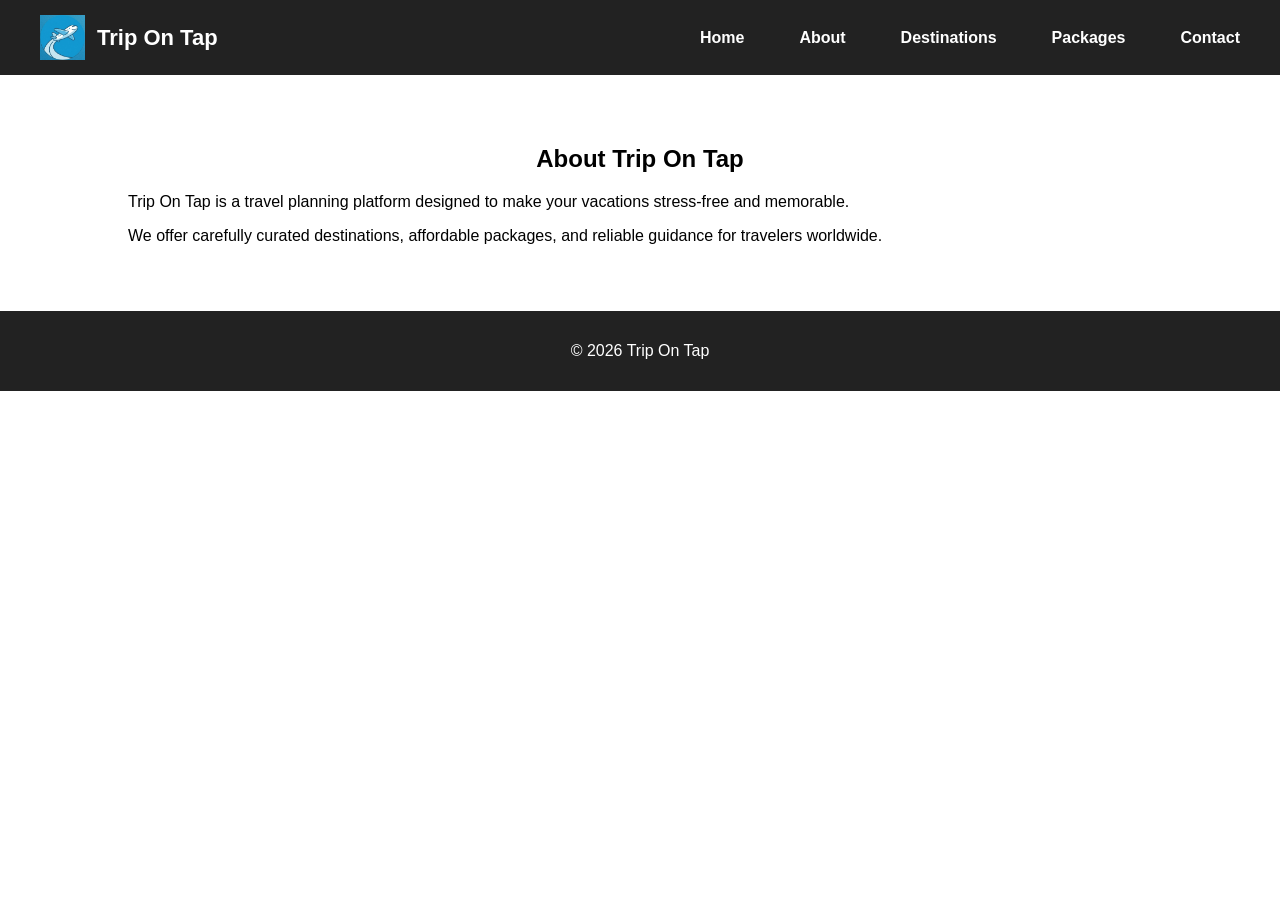
==== about.html @ c530266b "Changes #5" ====
<!DOCTYPE html>
<html lang="en">
<head>
    <meta charset="UTF-8">
    <meta name="viewport" content="width=device-width, initial-scale=1.0">
    <title>Trip On Tap | About Us</title>
    <link rel="icon" href="images/logo.png" type="image/png">    
    <link rel="stylesheet" href="css/style.css">
</head>
<body>

<header>
    <div class="nav-logo">
        <img src="images/logo.png" alt="Trip On Tap Logo">
        <span class="site-title">Trip On Tap</span>
    </div>

    <nav class="nav-links">
        <a href="index.html">Home</a>
        <a href="about.html">About</a>
        <a href="destinations.html">Destinations</a>
        <a href="packages.html">Packages</a>
        <a href="contact.html">Contact</a>
    </nav>
</header>


<section class="content">
    <h2>About Trip On Tap</h2>
    <p>
        Trip On Tap is a travel planning platform designed to make
        your vacations stress-free and memorable.
    </p>
    <p>
        We offer carefully curated destinations, affordable packages,
        and reliable guidance for travelers worldwide.
    </p>
</section>

<footer>
    <p>© 2026 Trip On Tap</p>
</footer>

</body>
</html>
---- css/style.css ----
body
{
    margin: 0;
    font-family: Arial, sans-serif;
}

header
{
    display: flex;
    padding: 15px 40px;
    justify-content: space-between;
    align-items: center;
    background: #222;
}

.nav-logo
{
    display: flex;
    align-items: center;
    gap: 12px;
}

.nav-logo img
{
    height: 45px;
}

.site-title
{
    color: white;
    font-size: 22px;
    font-weight: bold;
}

.nav-links
{
    display: flex;
    gap: 35px;
}

.nav-links a
{
    color: white;
    text-decoration: none;
    font-weight: bold;
}

.nav-links a:hover
{
    color: #ff7b00;
}

nav a
{
    color: #fff;
    margin-left: 20px;
    text-decoration: none;
}

nav a:hover
{
    color: #ff7b00;
}

footer 
{
    background: #222;
    color: white;
    text-align: center;
    padding: 15px;
}

.index_section
{
    background: url("../images/planyourvacation.png") center/cover no-repeat;
    height: 80vh;
    display: flex;
    justify-content: center;
    align-items: center;
    text-align: center;
    color: white;
}

.btn
{
    background: #ff7b00;
    color: white;
    padding: 12px 25px;
    text-decoration: none;
    border-radius: 20px;
}

.content
{
    padding: 50px 10%;
}

.content h2
{
    text-align: center;
}

.card-grid
{
    display: flex;
    justify-content: center;
    gap: 35px;
    flex-wrap: wrap;
    text-align: center;
}

.card
{
    width: 300px;
    box-shadow: 0 0 10px rgba(0,0,0,0.2);
    border-radius: 10px;
    overflow: hidden;
}

.card img
{
    height: 150px;
    width: 300px;
}

.card-grid .card:hover
{
    background-color: #e5e5e5;
    cursor: pointer;
}

.package
{
    border: 1px solid #ddd;
    padding: 20px;
    margin-bottom: 20px;
}

.price
{
    font-weight: bold;
}

.form-container
{
    max-width: 400px;
    margin: auto;
}

.form-group
{
    margin-bottom: 15px;
}

.form-group input, .form-group textarea
{
    width: 100%;
    padding: 10px;
}

select
{
    width: 100%;
    padding: 10px;
}
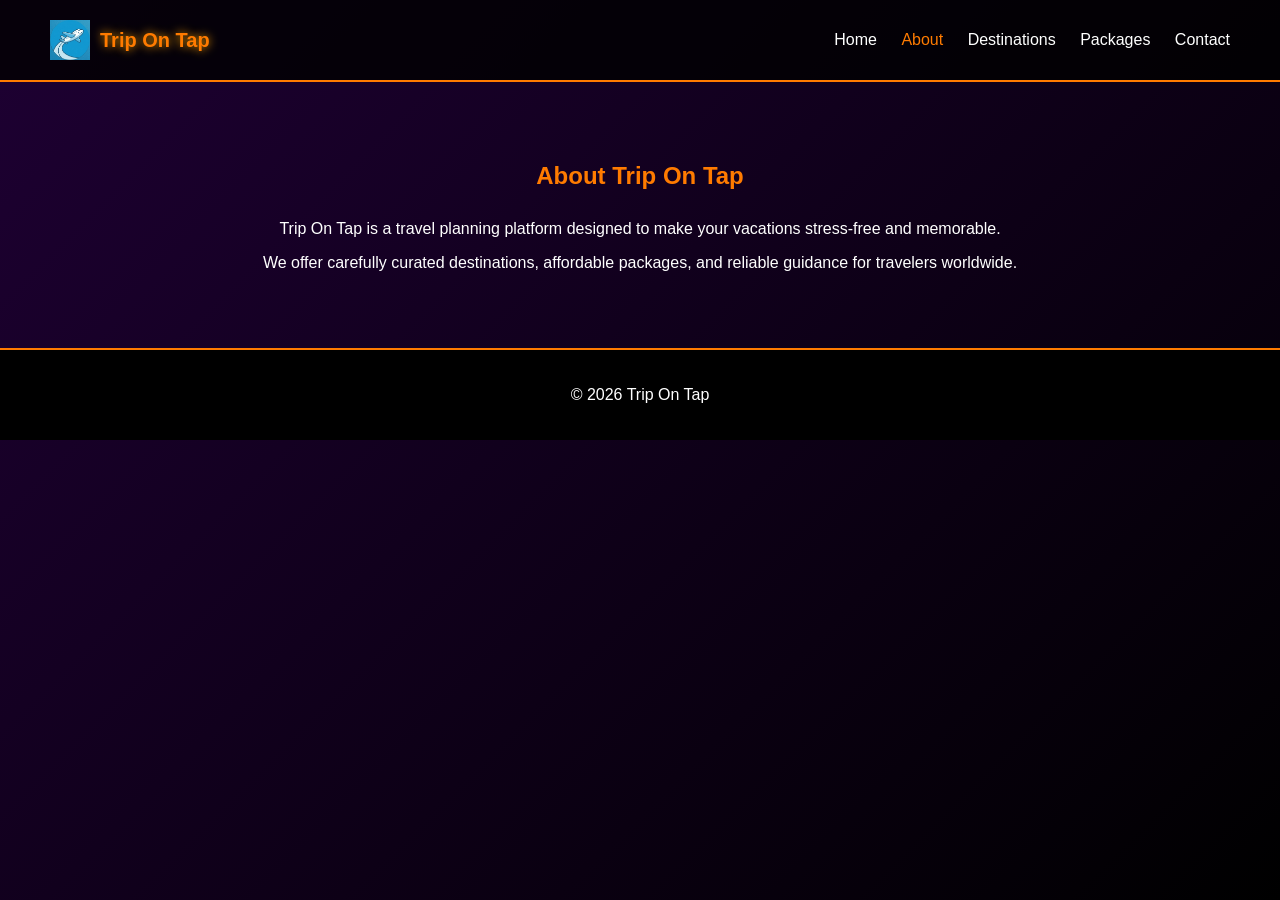
==== commit 6764309d: "Today's Changes" ====
--- a/about.html
+++ b/about.html
@@ -17,13 +17,12 @@
 
     <nav class="nav-links">
         <a href="index.html">Home</a>
-        <a href="about.html">About</a>
+        <a href="about.html" class="active">About</a>
         <a href="destinations.html">Destinations</a>
         <a href="packages.html">Packages</a>
         <a href="contact.html">Contact</a>
     </nav>
 </header>
-
 
 <section class="content">
     <h2>About Trip On Tap</h2>
@@ -41,5 +40,16 @@
     <p>© 2026 Trip On Tap</p>
 </footer>
 
+<!-- Creepy Click Overlay -->
+<div id="creepy-overlay"></div>
+
+<!-- Creepy Sound -->
+<audio id="creepy-sound">
+    <source src="https://www.soundjay.com/horror/sounds/horror-ambience-01.mp3" type="audio/mpeg">
+</audio>
+
+<!-- Modular JS -->
+<script type="module" src="js/main.js"></script>
+
 </body>
-</html>
+</html>
--- a/css/style.css
+++ b/css/style.css
@@ -1,165 +1,196 @@
+html, body
+{
+    height: 100%;
+}
+
 body
 {
     margin: 0;
-    font-family: Arial, sans-serif;
+    font-family: 'Poppins', sans-serif;
+    background: linear-gradient(135deg, #1e0033, #000000);
+    color: white;
+
+    display: flex;
+    flex-direction: column;
+}
+/* ================= HEADER ================= */
+
+header {
+    display: flex;
+    justify-content: space-between;
+    align-items: center;
+    padding: 20px 50px;
+    background: rgba(0,0,0,0.8);
+    border-bottom: 2px solid #ff7b00;
 }
 
-header
-{
+.nav-logo {
     display: flex;
-    padding: 15px 40px;
-    justify-content: space-between;
     align-items: center;
-    background: #222;
+    gap: 10px;
 }
 
-.nav-logo
-{
-    display: flex;
-    align-items: center;
-    gap: 12px;
+.nav-logo img {
+    height: 40px;
 }
 
-.nav-logo img
-{
-    height: 45px;
+.site-title {
+    font-size: 20px;
+    font-weight: bold;
+    color: #ff7b00;
+    text-shadow: 0 0 10px orange;
 }
 
-.site-title
-{
+.nav-links a {
     color: white;
-    font-size: 22px;
-    font-weight: bold;
+    margin-left: 20px;
+    text-decoration: none;
+    transition: 0.3s;
 }
 
-.nav-links
-{
-    display: flex;
-    gap: 35px;
-}
-
-.nav-links a
-{
-    color: white;
-    text-decoration: none;
-    font-weight: bold;
-}
-
-.nav-links a:hover
-{
+.nav-links a:hover,
+.nav-links a.active {
     color: #ff7b00;
 }
 
-nav a
-{
-    color: #fff;
-    margin-left: 20px;
-    text-decoration: none;
+/* ================= CONTENT ================= */
+
+.content {
+    padding: 60px 40px;
+    text-align: center;
 }
 
-nav a:hover
-{
+.content h2 {
     color: #ff7b00;
+    margin-bottom: 30px;
 }
 
-footer 
-{
-    background: #222;
-    color: white;
-    text-align: center;
-    padding: 15px;
+/* ================= CONTROLS ================= */
+
+.controls {
+    margin-bottom: 30px;
 }
 
-.index_section
-{
-    background: url("../images/planyourvacation.png") center/cover no-repeat;
-    height: 80vh;
-    display: flex;
-    justify-content: center;
-    align-items: center;
-    text-align: center;
+.controls input,
+.controls select {
+    padding: 8px 12px;
+    margin: 5px;
+    border-radius: 5px;
+    border: 1px solid #ff7b00;
+    background: #1a001f;
     color: white;
 }
 
-.btn
-{
-    background: #ff7b00;
-    color: white;
-    padding: 12px 25px;
-    text-decoration: none;
-    border-radius: 20px;
+/* ================= CARDS ================= */
+
+.card-grid {
+    display: flex;
+    flex-wrap: wrap;
+    gap: 25px;
+    justify-content: center;
 }
 
-.content
-{
-    padding: 50px 10%;
+.card {
+    background: #1a001f;
+    width: 280px;
+    padding: 20px;
+    border-radius: 10px;
+    transition: 0.4s;
+    border: 1px solid #ff7b00;
 }
 
-.content h2
-{
-    text-align: center;
+.card:hover {
+    transform: translateY(-10px);
+    box-shadow: 0 0 25px #ff7b00;
 }
 
-.card-grid
-{
-    display: flex;
-    justify-content: center;
-    gap: 35px;
-    flex-wrap: wrap;
-    text-align: center;
+.card img {
+    width: 100%;
+    border-radius: 8px;
 }
 
-.card
-{
-    width: 300px;
-    box-shadow: 0 0 10px rgba(0,0,0,0.2);
-    border-radius: 10px;
-    overflow: hidden;
+.price {
+    color: #ffa500;
+    margin: 5px 0;
 }
 
-.card img
-{
-    height: 150px;
-    width: 300px;
+/* ================= BUTTONS ================= */
+
+.btn {
+    margin-top: 10px;
+    padding: 8px 15px;
+    background: transparent;
+    border: 1px solid #ff7b00;
+    color: #ff7b00;
+    cursor: pointer;
+    transition: 0.3s;
+    border-radius: 5px;
 }
 
-.card-grid .card:hover
-{
-    background-color: #e5e5e5;
-    cursor: pointer;
+.btn:hover {
+    background: #ff7b00;
+    color: black;
+    box-shadow: 0 0 15px #ff7b00;
 }
 
-.package
-{
-    border: 1px solid #ddd;
-    padding: 20px;
-    margin-bottom: 20px;
+button:active,
+.btn:active {
+    transform: scale(0.95);
 }
 
-.price
-{
-    font-weight: bold;
+/* ================= FORMS ================= */
+
+.form-container {
+    max-width: 400px;
+    margin: auto;
+    background: #1a001f;
+    padding: 30px;
+    border-radius: 10px;
+    border: 1px solid #ff7b00;
 }
 
-.form-container
-{
-    max-width: 400px;
-    margin: auto;
+.form-group {
+    margin-bottom: 15px;
+    text-align: left;
 }
 
-.form-group
-{
-    margin-bottom: 15px;
+.form-group label {
+    display: block;
+    margin-bottom: 5px;
+    color: #ffa500;
 }
 
-.form-group input, .form-group textarea
-{
+.form-group input,
+.form-group select,
+.form-group textarea {
     width: 100%;
-    padding: 10px;
+    padding: 8px;
+    border-radius: 5px;
+    border: 1px solid #ff7b00;
+    background: #000;
+    color: white;
 }
 
-select
-{
+/* ================= FOOTER ================= */
+
+footer {
+    text-align: center;
+    padding: 20px;
+    background: #000;
+    border-top: 2px solid #ff7b00;
+}
+
+/* ================= CREEPY CLICK OVERLAY ================= */
+
+#creepy-overlay {
+    position: fixed;
+    top: 0;
+    left: 0;
     width: 100%;
-    padding: 10px;
+    height: 100%;
+    background: radial-gradient(circle, rgba(255,0,0,0.15), rgba(0,0,0,0.9));
+    opacity: 0;
+    pointer-events: none;
+    transition: opacity 0.4s ease;
+    z-index: 999;
 }
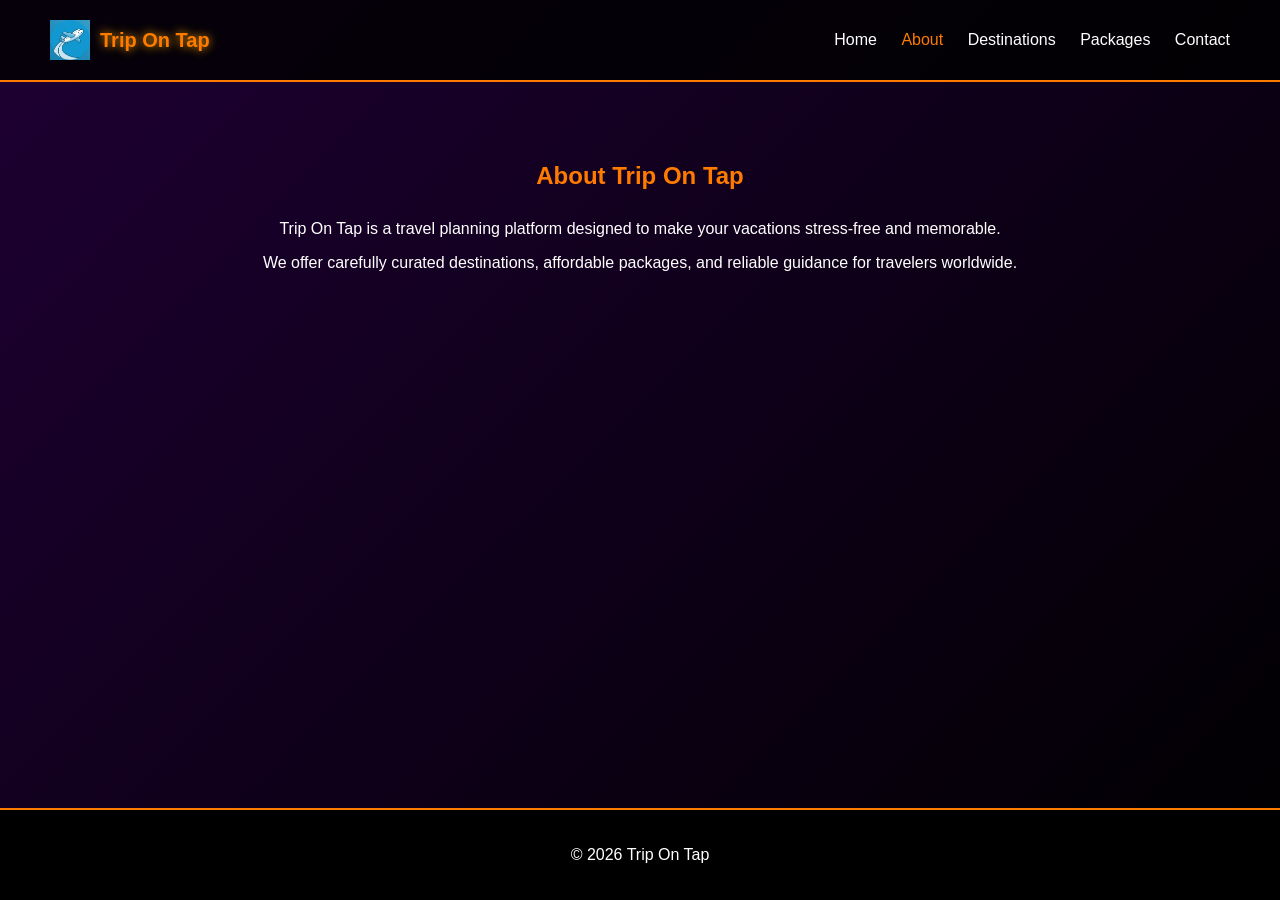
==== commit a54f6566: "Today's Changes #2" ====
--- a/about.html
+++ b/about.html
@@ -2,9 +2,9 @@
 <html lang="en">
 <head>
     <meta charset="UTF-8">
+    <title>Trip On Tap | About Us</title>
     <meta name="viewport" content="width=device-width, initial-scale=1.0">
-    <title>Trip On Tap | About Us</title>
-    <link rel="icon" href="images/logo.png" type="image/png">    
+    <link rel="icon" href="images/logo.png" type="image/png">
     <link rel="stylesheet" href="css/style.css">
 </head>
 <body>
@@ -24,31 +24,30 @@
     </nav>
 </header>
 
-<section class="content">
-    <h2>About Trip On Tap</h2>
-    <p>
-        Trip On Tap is a travel planning platform designed to make
-        your vacations stress-free and memorable.
-    </p>
-    <p>
-        We offer carefully curated destinations, affordable packages,
-        and reliable guidance for travelers worldwide.
-    </p>
-</section>
+<main>
+    <section class="content">
+        <h2>About Trip On Tap</h2>
+        <p>
+            Trip On Tap is a travel planning platform designed to make
+            your vacations stress-free and memorable.
+        </p>
+        <p>
+            We offer carefully curated destinations, affordable packages,
+            and reliable guidance for travelers worldwide.
+        </p>
+    </section>
+</main>
 
 <footer>
     <p>© 2026 Trip On Tap</p>
 </footer>
 
-<!-- Creepy Click Overlay -->
 <div id="creepy-overlay"></div>
 
-<!-- Creepy Sound -->
 <audio id="creepy-sound">
-    <source src="https://www.soundjay.com/horror/sounds/horror-ambience-01.mp3" type="audio/mpeg">
+    <source src="audio/button.mp3" type="audio/mpeg">
 </audio>
 
-<!-- Modular JS -->
 <script type="module" src="js/main.js"></script>
 
 </body>
--- a/css/style.css
+++ b/css/style.css
@@ -53,6 +53,34 @@
     color: #ff7b00;
 }
 
+.index_section {
+    min-height: 80vh;
+
+    display: flex;
+    justify-content: center;
+    align-items: center;
+    text-align: center;
+
+    background:
+        linear-gradient(rgba(0,0,0,0.6), rgba(0,0,0,0.8)),
+        url("../images/planyourvacation.png");
+
+    background-size: cover;
+    background-position: center;
+}
+.index_section div {
+    max-width: 600px;
+}
+
+.index_section h1 {
+    font-size: 45px;
+    color: #ff7b00;
+}
+
+.index_section p {
+    margin: 20px 0;
+    font-size: 18px;
+}
 /* ================= CONTENT ================= */
 
 .content {
@@ -173,11 +201,13 @@
 
 /* ================= FOOTER ================= */
 
-footer {
+footer
+{
     text-align: center;
     padding: 20px;
     background: #000;
     border-top: 2px solid #ff7b00;
+    margin-top: auto;
 }
 
 /* ================= CREEPY CLICK OVERLAY ================= */
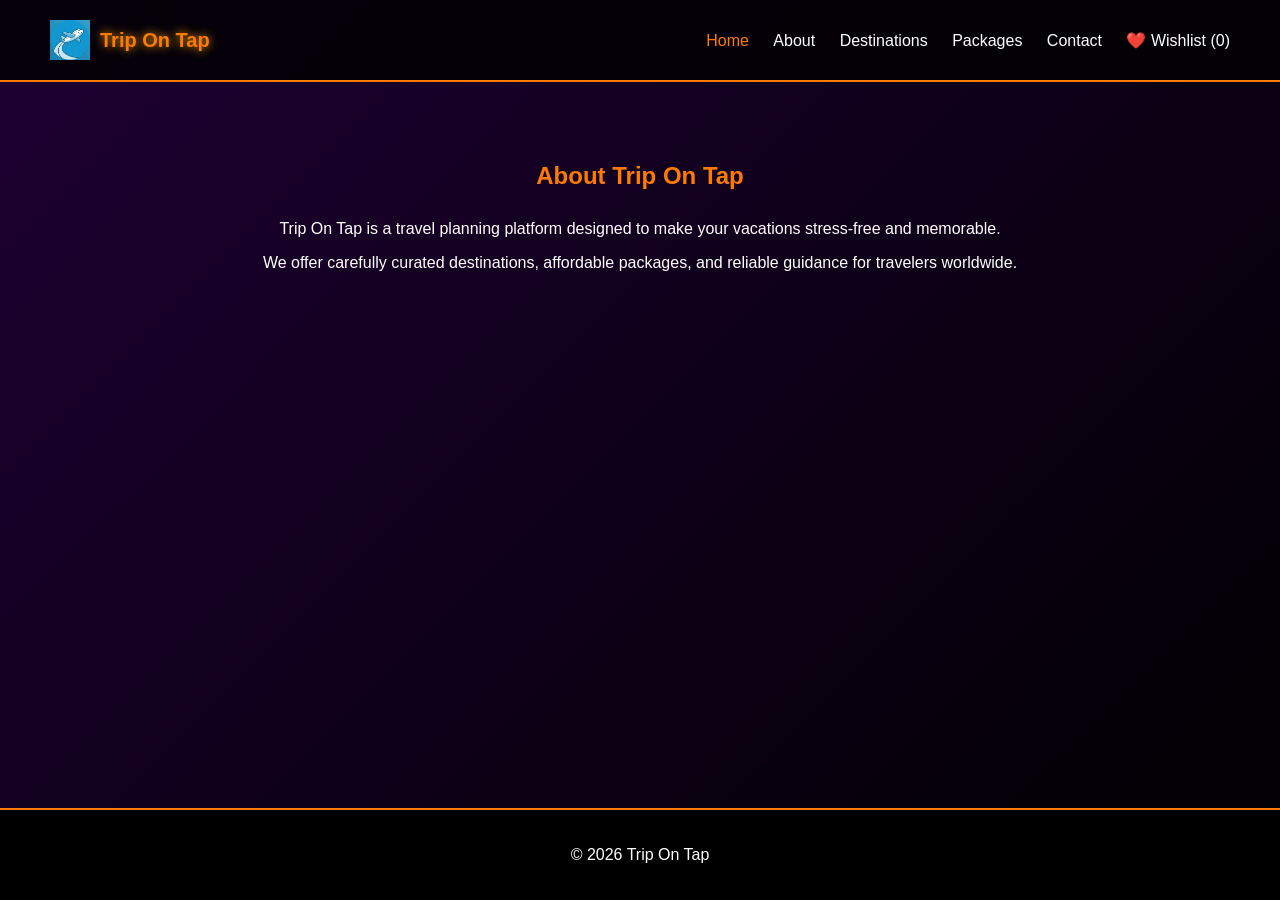
==== commit 92aeba62: "Almost Change" ====
--- a/about.html
+++ b/about.html
@@ -7,20 +7,26 @@
     <link rel="icon" href="images/logo.png" type="image/png">
     <link rel="stylesheet" href="css/style.css">
 </head>
+
 <body>
 
 <header>
     <div class="nav-logo">
-        <img src="images/logo.png" alt="Trip On Tap Logo">
+        <img src="images/logo.png" alt="Logo">
         <span class="site-title">Trip On Tap</span>
     </div>
 
     <nav class="nav-links">
-        <a href="index.html">Home</a>
-        <a href="about.html" class="active">About</a>
+        <a href="index.html" class="active">Home</a>
+        <a href="about.html">About</a>
         <a href="destinations.html">Destinations</a>
         <a href="packages.html">Packages</a>
         <a href="contact.html">Contact</a>
+
+        <!-- ❤️ Wishlist -->
+        <a href="wishlist.html" class="wishlist-link">
+            ❤️ Wishlist <span id="wishlistCount">(0)</span>
+        </a>
     </nav>
 </header>
 
--- a/css/style.css
+++ b/css/style.css
@@ -197,6 +197,35 @@
     border: 1px solid #ff7b00;
     background: #000;
     color: white;
+}
+
+.wishlist {
+  cursor: pointer;
+  font-size: 22px;
+  opacity: 0.4;
+  transition: 0.3s;
+}
+
+.wishlist.active {
+  opacity: 1;
+  transform: scale(1.2);
+}
+
+.heart {
+  cursor: pointer;
+  font-size: 22px;
+}
+
+.heart.active {
+  color: red;
+}
+
+.remove-btn {
+  background: crimson;
+  color: white;
+  border: none;
+  padding: 8px;
+  cursor: pointer;
 }
 
 /* ================= FOOTER ================= */
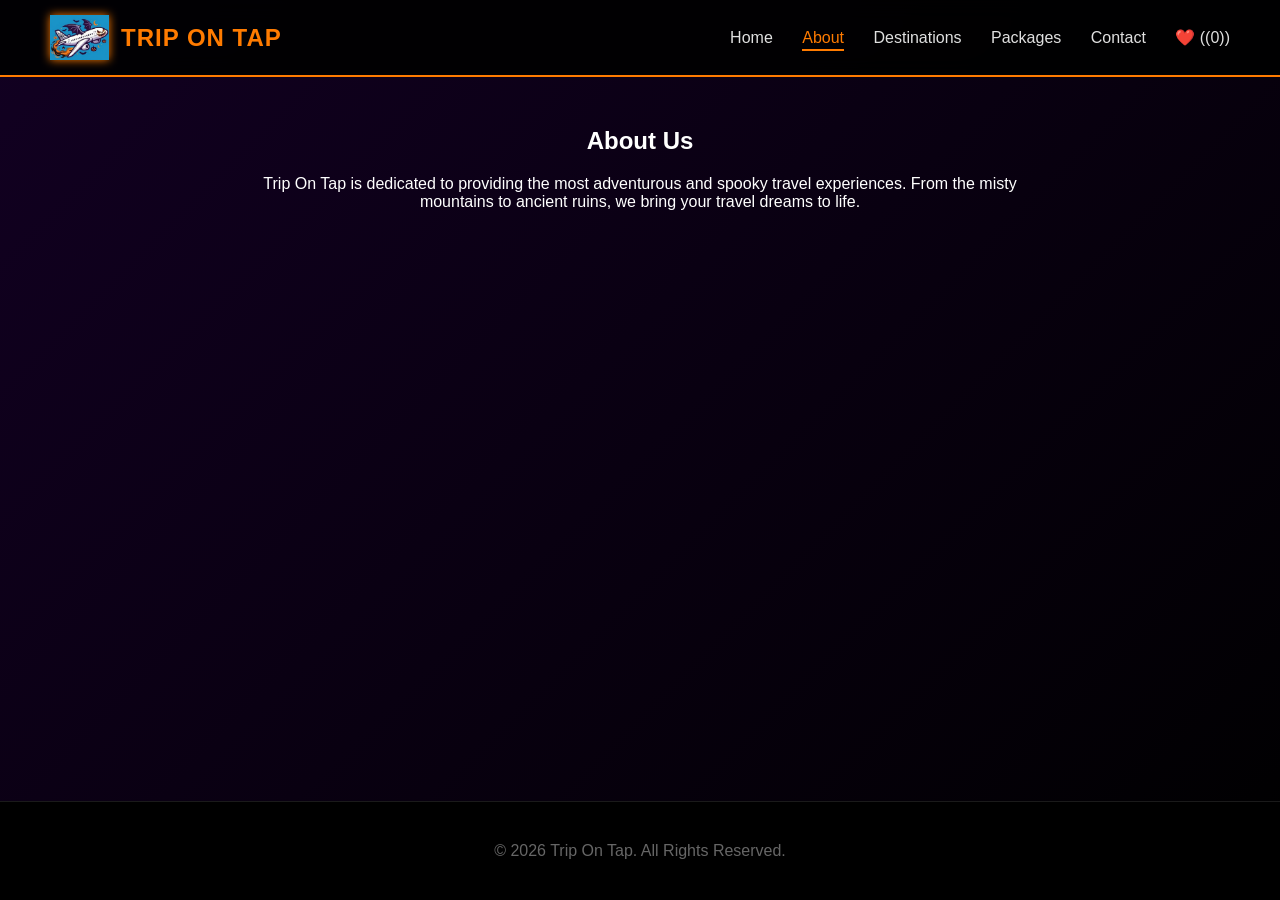
==== commit c91ce466: "Almost Done" ====
--- a/about.html
+++ b/about.html
@@ -2,59 +2,33 @@
 <html lang="en">
 <head>
     <meta charset="UTF-8">
-    <title>Trip On Tap | About Us</title>
-    <meta name="viewport" content="width=device-width, initial-scale=1.0">
-    <link rel="icon" href="images/logo.png" type="image/png">
+    <title>Trip On Tap | About</title>
     <link rel="stylesheet" href="css/style.css">
 </head>
+<body>
+    <header>
+        <div class="nav-logo">
+            <img src="images/logo.png" alt="Logo">
+            <span class="site-title">Trip On Tap</span>
+        </div>
+        <nav class="nav-links">
+            <a href="index.html">Home</a>
+            <a href="about.html" class="active">About</a>
+            <a href="destinations.html">Destinations</a>
+            <a href="packages.html">Packages</a>
+            <a href="contact.html">Contact</a>
+            <a href="wishlist.html">❤️ (<span id="wishlistCount">0</span>)</a>
+        </nav>
+    </header>
 
-<body>
+    <main class="content" style="padding: 50px; text-align: center;">
+        <h2>About Us</h2>
+        <p style="max-width: 800px; margin: 20px auto;">Trip On Tap is dedicated to providing the most adventurous and spooky travel experiences. From the misty mountains to ancient ruins, we bring your travel dreams to life.</p>
+    </main>
 
-<header>
-    <div class="nav-logo">
-        <img src="images/logo.png" alt="Logo">
-        <span class="site-title">Trip On Tap</span>
-    </div>
-
-    <nav class="nav-links">
-        <a href="index.html" class="active">Home</a>
-        <a href="about.html">About</a>
-        <a href="destinations.html">Destinations</a>
-        <a href="packages.html">Packages</a>
-        <a href="contact.html">Contact</a>
-
-        <!-- ❤️ Wishlist -->
-        <a href="wishlist.html" class="wishlist-link">
-            ❤️ Wishlist <span id="wishlistCount">(0)</span>
-        </a>
-    </nav>
-</header>
-
-<main>
-    <section class="content">
-        <h2>About Trip On Tap</h2>
-        <p>
-            Trip On Tap is a travel planning platform designed to make
-            your vacations stress-free and memorable.
-        </p>
-        <p>
-            We offer carefully curated destinations, affordable packages,
-            and reliable guidance for travelers worldwide.
-        </p>
-    </section>
-</main>
-
-<footer>
-    <p>© 2026 Trip On Tap</p>
-</footer>
-
-<div id="creepy-overlay"></div>
-
-<audio id="creepy-sound">
-    <source src="audio/button.mp3" type="audio/mpeg">
-</audio>
-
-<script type="module" src="js/main.js"></script>
-
+    <footer>
+        <p>© 2026 Trip On Tap. All Rights Reserved.</p>
+    </footer>
+    <script type="module" src="js/main.js"></script>
 </body>
 </html>
--- a/css/style.css
+++ b/css/style.css
@@ -1,255 +1,305 @@
-html, body
-{
-    height: 100%;
-}
-
-body
-{
+/* ================= GLOBAL STYLES ================= */
+* {
+    box-sizing: border-box;
     margin: 0;
+    padding: 0;
+}
+
+body {
     font-family: 'Poppins', sans-serif;
-    background: linear-gradient(135deg, #1e0033, #000000);
+    background: linear-gradient(135deg, #120022, #000000);
     color: white;
-
     display: flex;
     flex-direction: column;
-}
-/* ================= HEADER ================= */
-
+    min-height: 100vh;
+    overflow-x: hidden;
+}
+
+/* ================= HEADER & NAVIGATION ================= */
 header {
     display: flex;
     justify-content: space-between;
     align-items: center;
-    padding: 20px 50px;
-    background: rgba(0,0,0,0.8);
+    padding: 15px 50px;
+    background: rgba(0, 0, 0, 0.9);
     border-bottom: 2px solid #ff7b00;
+    position: sticky;
+    top: 0;
+    z-index: 1000;
+    backdrop-filter: blur(10px);
 }
 
 .nav-logo {
     display: flex;
     align-items: center;
-    gap: 10px;
+    gap: 12px;
 }
 
 .nav-logo img {
-    height: 40px;
+    height: 45px;
+    filter: drop-shadow(0 0 5px #ff7b00);
 }
 
 .site-title {
-    font-size: 20px;
-    font-weight: bold;
-    color: #ff7b00;
-    text-shadow: 0 0 10px orange;
+    font-size: 24px;
+    font-weight: 800;
+    color: #ff7b00;
+    text-transform: uppercase;
+    letter-spacing: 1px;
 }
 
 .nav-links a {
-    color: white;
-    margin-left: 20px;
+    color: #e0e0e0;
+    margin-left: 25px;
     text-decoration: none;
     transition: 0.3s;
-}
-
-.nav-links a:hover,
+    font-weight: 500;
+    font-size: 1rem;
+    position: relative;
+}
+
+.nav-links a:hover, 
 .nav-links a.active {
     color: #ff7b00;
 }
 
-.index_section {
-    min-height: 80vh;
-
+.nav-links a.active::after {
+    content: '';
+    position: absolute;
+    width: 100%;
+    height: 2px;
+    background: #ff7b00;
+    bottom: -5px;
+    left: 0;
+}
+
+/* ================= HERO SECTION ================= */
+.hero {
+    height: 60vh;
+    background: linear-gradient(rgba(0,0,0,0.5), rgba(0,0,0,0.7)), url('../images/hero-bg.jpg') center/cover no-repeat;
     display: flex;
     justify-content: center;
     align-items: center;
     text-align: center;
-
-    background:
-        linear-gradient(rgba(0,0,0,0.6), rgba(0,0,0,0.8)),
-        url("../images/planyourvacation.png");
-
-    background-size: cover;
-    background-position: center;
-}
-.index_section div {
-    max-width: 600px;
-}
-
-.index_section h1 {
-    font-size: 45px;
-    color: #ff7b00;
-}
-
-.index_section p {
-    margin: 20px 0;
-    font-size: 18px;
-}
-/* ================= CONTENT ================= */
-
-.content {
-    padding: 60px 40px;
-    text-align: center;
-}
-
-.content h2 {
-    color: #ff7b00;
-    margin-bottom: 30px;
-}
-
-/* ================= CONTROLS ================= */
-
-.controls {
-    margin-bottom: 30px;
-}
-
-.controls input,
-.controls select {
-    padding: 8px 12px;
-    margin: 5px;
-    border-radius: 5px;
-    border: 1px solid #ff7b00;
-    background: #1a001f;
-    color: white;
-}
-
-/* ================= CARDS ================= */
-
+}
+
+.hero-content h1 {
+    font-size: 4rem;
+    font-weight: 900;
+    color: #fff;
+    text-shadow: 2px 2px 15px rgba(0,0,0,0.5);
+    margin-bottom: 20px;
+}
+
+/* ================= CARDS & GRID ================= */
 .card-grid {
-    display: flex;
-    flex-wrap: wrap;
-    gap: 25px;
-    justify-content: center;
+    display: grid;
+    grid-template-columns: repeat(auto-fit, minmax(300px, 1fr));
+    gap: 30px;
+    padding: 50px;
 }
 
 .card {
-    background: #1a001f;
-    width: 280px;
-    padding: 20px;
-    border-radius: 10px;
-    transition: 0.4s;
-    border: 1px solid #ff7b00;
+    background: rgba(255, 255, 255, 0.05);
+    border: 1px solid rgba(255, 123, 0, 0.1);
+    border-radius: 20px;
+    overflow: hidden;
+    transition: all 0.4s cubic-bezier(0.175, 0.885, 0.32, 1.275);
+    position: relative;
+    display: flex;
+    flex-direction: column;
 }
 
 .card:hover {
     transform: translateY(-10px);
-    box-shadow: 0 0 25px #ff7b00;
+    border-color: #ff7b00;
+    box-shadow: 0 15px 30px rgba(255, 123, 0, 0.2);
 }
 
 .card img {
     width: 100%;
-    border-radius: 8px;
+    height: 230px;
+    object-fit: cover;
+    transition: 0.5s;
+}
+
+.card:hover img {
+    transform: scale(1.05);
+}
+
+.card-body {
+    padding: 25px;
+    flex-grow: 1;
+    display: flex;
+    flex-direction: column;
+    justify-content: space-between;
+}
+
+.card h3 {
+    font-size: 1.5rem;
+    margin-bottom: 10px;
 }
 
 .price {
-    color: #ffa500;
-    margin: 5px 0;
+    color: #ff7b00;
+    font-weight: 700;
+    font-size: 1.6rem;
+    margin: 10px 0;
+}
+
+/* ❤️ HEART ICON */
+.heart {
+    position: absolute;
+    top: 15px;
+    right: 15px;
+    font-size: 1.8rem;
+    cursor: pointer;
+    background: rgba(0,0,0,0.6);
+    width: 45px;
+    height: 45px;
+    display: flex;
+    align-items: center;
+    justify-content: center;
+    border-radius: 50%;
+    transition: 0.3s;
+    z-index: 5;
+    user-select: none;
+    border: 1px solid transparent;
+}
+
+.heart.active {
+    color: #ff3e3e;
+    background: rgba(255, 255, 255, 0.9);
+    filter: drop-shadow(0 0 10px #ff3e3e);
+    transform: scale(1.1);
 }
 
 /* ================= BUTTONS ================= */
-
 .btn {
-    margin-top: 10px;
-    padding: 8px 15px;
-    background: transparent;
-    border: 1px solid #ff7b00;
-    color: #ff7b00;
+    background: #ff7b00;
+    color: #000;
+    padding: 14px 28px;
+    border: none;
+    border-radius: 12px;
     cursor: pointer;
+    font-weight: 700;
+    text-decoration: none;
+    text-align: center;
     transition: 0.3s;
-    border-radius: 5px;
+    font-size: 1rem;
+    display: inline-block;
 }
 
 .btn:hover {
-    background: #ff7b00;
-    color: black;
-    box-shadow: 0 0 15px #ff7b00;
-}
-
-button:active,
-.btn:active {
-    transform: scale(0.95);
-}
-
-/* ================= FORMS ================= */
-
+    background: #fff;
+    color: #ff7b00;
+    transform: scale(1.05);
+}
+
+/* ================= BOOKING FORM ================= */
 .form-container {
-    max-width: 400px;
-    margin: auto;
-    background: #1a001f;
-    padding: 30px;
-    border-radius: 10px;
-    border: 1px solid #ff7b00;
+    max-width: 550px;
+    margin: 60px auto;
+    background: rgba(255, 255, 255, 0.03);
+    padding: 40px;
+    border-radius: 25px;
+    border: 1px solid rgba(255, 123, 0, 0.3);
+    backdrop-filter: blur(15px);
 }
 
 .form-group {
-    margin-bottom: 15px;
-    text-align: left;
+    margin-bottom: 20px;
 }
 
 .form-group label {
     display: block;
-    margin-bottom: 5px;
-    color: #ffa500;
-}
-
-.form-group input,
-.form-group select,
-.form-group textarea {
+    margin-bottom: 8px;
+    color: #ff7b00;
+    font-size: 0.9rem;
+    font-weight: 600;
+}
+
+input, select, textarea {
     width: 100%;
-    padding: 8px;
-    border-radius: 5px;
-    border: 1px solid #ff7b00;
+    padding: 15px;
+    background: rgba(0, 0, 0, 0.5);
+    color: #fff;
+    border: 1px solid #333;
+    border-radius: 12px;
+    font-size: 1rem;
+}
+
+input:focus, select:focus {
+    border-color: #ff7b00;
+    outline: none;
+    box-shadow: 0 0 8px rgba(255, 123, 0, 0.3);
+}
+
+#totalPriceDisplay {
+    background: rgba(255, 123, 0, 0.1);
+    padding: 15px;
+    border-radius: 12px;
+    border: 1px dashed #ff7b00;
+}
+
+/* ================= DETAILS PAGE ================= */
+.details-wrapper {
+    display: flex;
+    gap: 60px;
+    padding: 80px 50px;
+    max-width: 1200px;
+    margin: 0 auto;
+    align-items: center;
+}
+
+.details-wrapper img {
+    width: 50%;
+    border-radius: 30px;
+    box-shadow: 0 20px 40px rgba(0,0,0,0.5);
+}
+
+.details-info h1 {
+    font-size: 3.5rem;
+    margin-bottom: 20px;
+    color: #ff7b00;
+}
+
+.details-info p {
+    font-size: 1.2rem;
+    line-height: 1.8;
+    color: #ccc;
+    margin-bottom: 30px;
+}
+
+/* ================= FOOTER ================= */
+footer {
     background: #000;
-    color: white;
-}
-
-.wishlist {
-  cursor: pointer;
-  font-size: 22px;
-  opacity: 0.4;
-  transition: 0.3s;
-}
-
-.wishlist.active {
-  opacity: 1;
-  transform: scale(1.2);
-}
-
-.heart {
-  cursor: pointer;
-  font-size: 22px;
-}
-
-.heart.active {
-  color: red;
-}
-
-.remove-btn {
-  background: crimson;
-  color: white;
-  border: none;
-  padding: 8px;
-  cursor: pointer;
-}
-
-/* ================= FOOTER ================= */
-
-footer
-{
+    color: #666;
     text-align: center;
-    padding: 20px;
-    background: #000;
-    border-top: 2px solid #ff7b00;
+    padding: 40px;
     margin-top: auto;
-}
-
-/* ================= CREEPY CLICK OVERLAY ================= */
-
-#creepy-overlay {
-    position: fixed;
-    top: 0;
-    left: 0;
-    width: 100%;
-    height: 100%;
-    background: radial-gradient(circle, rgba(255,0,0,0.15), rgba(0,0,0,0.9));
-    opacity: 0;
-    pointer-events: none;
-    transition: opacity 0.4s ease;
-    z-index: 999;
+    border-top: 1px solid #1a1a1a;
+}
+
+/* ================= RESPONSIVE ================= */
+@media (max-width: 992px) {
+    .details-wrapper {
+        flex-direction: column;
+        text-align: center;
+    }
+    .details-wrapper img {
+        width: 100%;
+    }
+}
+
+@media (max-width: 768px) {
+    header {
+        padding: 15px 20px;
+    }
+    .nav-links {
+        display: none; /* Recommended: Add a burger menu for mobile later */
+    }
+    .hero-content h1 {
+        font-size: 2.5rem;
+    }
 }
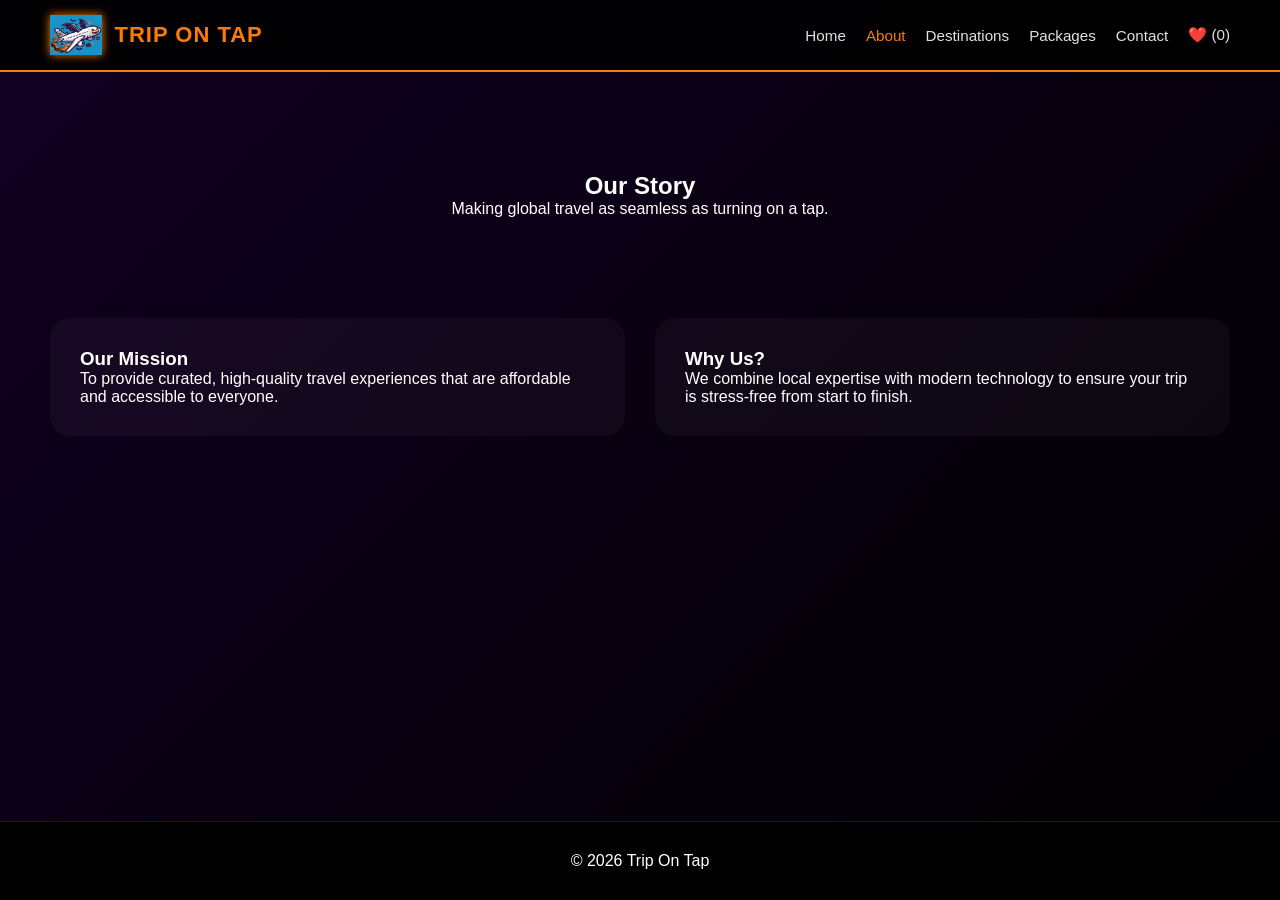
==== commit 19c0d8d8: "Almost Done #5" ====
--- a/about.html
+++ b/about.html
@@ -2,7 +2,9 @@
 <html lang="en">
 <head>
     <meta charset="UTF-8">
-    <title>Trip On Tap | About</title>
+    <meta name="viewport" content="width=device-width, initial-scale=1.0">
+    <title>Trip On Tap | About Us</title>
+    <link rel="icon" href="images/logo.png" type="image/png">
     <link rel="stylesheet" href="css/style.css">
 </head>
 <body>
@@ -17,18 +19,29 @@
             <a href="destinations.html">Destinations</a>
             <a href="packages.html">Packages</a>
             <a href="contact.html">Contact</a>
-            <a href="wishlist.html">❤️ (<span id="wishlistCount">0</span>)</a>
+            <a href="wishlist.html" class="wishlist-link">❤️ <span id="wishlistCount"></span></a>
         </nav>
     </header>
 
-    <main class="content" style="padding: 50px; text-align: center;">
-        <h2>About Us</h2>
-        <p style="max-width: 800px; margin: 20px auto;">Trip On Tap is dedicated to providing the most adventurous and spooky travel experiences. From the misty mountains to ancient ruins, we bring your travel dreams to life.</p>
+    <main class="content">
+        <section class="about-hero">
+            <h2>Our Story</h2>
+            <p>Making global travel as seamless as turning on a tap.</p>
+        </section>
+        
+        <div class="about-grid">
+            <div class="about-card">
+                <h3>Our Mission</h3>
+                <p>To provide curated, high-quality travel experiences that are affordable and accessible to everyone.</p>
+            </div>
+            <div class="about-card">
+                <h3>Why Us?</h3>
+                <p>We combine local expertise with modern technology to ensure your trip is stress-free from start to finish.</p>
+            </div>
+        </div>
     </main>
 
-    <footer>
-        <p>© 2026 Trip On Tap. All Rights Reserved.</p>
-    </footer>
+    <footer><p>© 2026 Trip On Tap</p></footer>
     <script type="module" src="js/main.js"></script>
 </body>
 </html>
--- a/css/style.css
+++ b/css/style.css
@@ -26,7 +26,7 @@
     position: sticky;
     top: 0;
     z-index: 1000;
-    backdrop-filter: blur(10px);
+    backdrop-filter: blur(15px);
 }
 
 .nav-logo {
@@ -36,26 +36,32 @@
 }
 
 .nav-logo img {
-    height: 45px;
+    height: 40px;
     filter: drop-shadow(0 0 5px #ff7b00);
 }
 
 .site-title {
-    font-size: 24px;
+    font-size: 22px;
     font-weight: 800;
     color: #ff7b00;
     text-transform: uppercase;
     letter-spacing: 1px;
 }
 
+.nav-links {
+    display: flex;
+    align-items: center;
+}
+
 .nav-links a {
     color: #e0e0e0;
-    margin-left: 25px;
+    margin-left: 20px;
     text-decoration: none;
     transition: 0.3s;
     font-weight: 500;
-    font-size: 1rem;
+    font-size: 0.95rem;
     position: relative;
+    white-space: nowrap; /* Keeps links from wrapping */
 }
 
 .nav-links a:hover, 
@@ -63,87 +69,131 @@
     color: #ff7b00;
 }
 
-.nav-links a.active::after {
-    content: '';
-    position: absolute;
+/* ================= INDEX HERO (Original Style Restored) ================= */
+.index_section {
+    height: 85vh;
+    background: linear-gradient(rgba(0,0,0,0.4), rgba(0,0,0,0.6)), url('../images/hero-bg.jpg') center/cover no-repeat;
+    display: flex;
+    align-items: center;
+    justify-content: center;
+    text-align: center;
+}
+
+.hero-overlay h1 {
+    font-size: 4.5rem;
+    font-weight: 900;
+    text-transform: uppercase;
+    letter-spacing: 4px;
+    margin-bottom: 10px;
+    text-shadow: 0 0 20px rgba(255, 123, 0, 0.5);
+}
+
+.hero-overlay p {
+    font-size: 1.3rem;
+    margin-bottom: 30px;
+    color: #ddd;
+}
+
+/* ================= SEXY SEARCH BAR (Destinations) ================= */
+.search-container {
+    padding: 50px 20px;
+    display: flex;
+    justify-content: center;
+}
+
+.search-bar-sexy {
+    display: flex;
+    align-items: center;
+    background: rgba(255, 255, 255, 0.05);
+    backdrop-filter: blur(10px);
+    padding: 8px 15px;
+    border-radius: 60px;
+    border: 1px solid rgba(255, 123, 0, 0.4);
     width: 100%;
-    height: 2px;
-    background: #ff7b00;
-    bottom: -5px;
-    left: 0;
-}
-
-/* ================= HERO SECTION ================= */
-.hero {
-    height: 60vh;
-    background: linear-gradient(rgba(0,0,0,0.5), rgba(0,0,0,0.7)), url('../images/hero-bg.jpg') center/cover no-repeat;
-    display: flex;
-    justify-content: center;
-    align-items: center;
-    text-align: center;
-}
-
-.hero-content h1 {
-    font-size: 4rem;
-    font-weight: 900;
-    color: #fff;
-    text-shadow: 2px 2px 15px rgba(0,0,0,0.5);
-    margin-bottom: 20px;
-}
-
-/* ================= CARDS & GRID ================= */
+    max-width: 800px;
+    box-shadow: 0 10px 30px rgba(0,0,0,0.5);
+    transition: 0.3s;
+}
+
+.search-bar-sexy:focus-within {
+    border-color: #ff7b00;
+    box-shadow: 0 0 20px rgba(255, 123, 0, 0.3);
+}
+
+.search-bar-sexy input {
+    flex: 2;
+    background: transparent;
+    border: none;
+    padding: 12px 20px;
+    color: white;
+    font-size: 1rem;
+    outline: none;
+}
+
+.search-divider {
+    width: 1px;
+    height: 30px;
+    background: rgba(255, 255, 255, 0.2);
+    margin: 0 10px;
+}
+
+.search-bar-sexy select {
+    flex: 1;
+    background: transparent;
+    border: none;
+    color: #ff7b00;
+    font-weight: 600;
+    cursor: pointer;
+    outline: none;
+    padding-right: 10px;
+}
+
+/* ================= CARD GRID ================= */
+.content {
+    padding: 40px 50px;
+}
+
+.section-title {
+    text-align: center;
+    font-size: 2.5rem;
+    margin-bottom: 40px;
+    color: #ff7b00;
+}
+
 .card-grid {
     display: grid;
-    grid-template-columns: repeat(auto-fit, minmax(300px, 1fr));
+    grid-template-columns: repeat(auto-fill, minmax(300px, 1fr));
     gap: 30px;
-    padding: 50px;
 }
 
 .card {
-    background: rgba(255, 255, 255, 0.05);
-    border: 1px solid rgba(255, 123, 0, 0.1);
+    background: rgba(255, 255, 255, 0.03);
+    border: 1px solid rgba(255, 255, 255, 0.1);
     border-radius: 20px;
     overflow: hidden;
-    transition: all 0.4s cubic-bezier(0.175, 0.885, 0.32, 1.275);
     position: relative;
-    display: flex;
-    flex-direction: column;
+    transition: 0.4s ease;
 }
 
 .card:hover {
     transform: translateY(-10px);
     border-color: #ff7b00;
-    box-shadow: 0 15px 30px rgba(255, 123, 0, 0.2);
 }
 
 .card img {
     width: 100%;
-    height: 230px;
+    height: 220px;
     object-fit: cover;
-    transition: 0.5s;
-}
-
-.card:hover img {
-    transform: scale(1.05);
 }
 
 .card-body {
-    padding: 25px;
-    flex-grow: 1;
-    display: flex;
-    flex-direction: column;
-    justify-content: space-between;
-}
-
-.card h3 {
+    padding: 20px;
+}
+
+.price {
     font-size: 1.5rem;
-    margin-bottom: 10px;
-}
-
-.price {
-    color: #ff7b00;
-    font-weight: 700;
-    font-size: 1.6rem;
+    color: #ff7b00;
+    font-weight: bold;
     margin: 10px 0;
 }
 
@@ -152,59 +202,32 @@
     position: absolute;
     top: 15px;
     right: 15px;
-    font-size: 1.8rem;
+    font-size: 1.5rem;
+    background: rgba(0,0,0,0.5);
+    width: 40px;
+    height: 40px;
+    display: flex;
+    justify-content: center;
+    align-items: center;
+    border-radius: 50%;
     cursor: pointer;
-    background: rgba(0,0,0,0.6);
-    width: 45px;
-    height: 45px;
-    display: flex;
-    align-items: center;
-    justify-content: center;
-    border-radius: 50%;
     transition: 0.3s;
-    z-index: 5;
-    user-select: none;
-    border: 1px solid transparent;
 }
 
 .heart.active {
+    background: #fff;
     color: #ff3e3e;
-    background: rgba(255, 255, 255, 0.9);
-    filter: drop-shadow(0 0 10px #ff3e3e);
-    transform: scale(1.1);
-}
-
-/* ================= BUTTONS ================= */
-.btn {
-    background: #ff7b00;
-    color: #000;
-    padding: 14px 28px;
-    border: none;
-    border-radius: 12px;
-    cursor: pointer;
-    font-weight: 700;
-    text-decoration: none;
-    text-align: center;
-    transition: 0.3s;
-    font-size: 1rem;
-    display: inline-block;
-}
-
-.btn:hover {
-    background: #fff;
-    color: #ff7b00;
-    transform: scale(1.05);
-}
-
-/* ================= BOOKING FORM ================= */
+}
+
+/* ================= FORMS ================= */
 .form-container {
-    max-width: 550px;
-    margin: 60px auto;
-    background: rgba(255, 255, 255, 0.03);
+    max-width: 500px;
+    margin: 50px auto;
+    background: rgba(255, 255, 255, 0.05);
     padding: 40px;
-    border-radius: 25px;
+    border-radius: 20px;
     border: 1px solid rgba(255, 123, 0, 0.3);
-    backdrop-filter: blur(15px);
+    backdrop-filter: blur(10px);
 }
 
 .form-group {
@@ -215,91 +238,125 @@
     display: block;
     margin-bottom: 8px;
     color: #ff7b00;
-    font-size: 0.9rem;
-    font-weight: 600;
 }
 
 input, select, textarea {
     width: 100%;
-    padding: 15px;
-    background: rgba(0, 0, 0, 0.5);
-    color: #fff;
+    padding: 12px;
+    background: #000;
     border: 1px solid #333;
-    border-radius: 12px;
-    font-size: 1rem;
-}
-
-input:focus, select:focus {
-    border-color: #ff7b00;
-    outline: none;
-    box-shadow: 0 0 8px rgba(255, 123, 0, 0.3);
-}
-
-#totalPriceDisplay {
-    background: rgba(255, 123, 0, 0.1);
-    padding: 15px;
-    border-radius: 12px;
+    border-radius: 10px;
+    color: white;
+}
+
+.total-box {
+    text-align: center;
+    font-size: 1.4rem;
+    font-weight: bold;
+    color: #ff7b00;
+    margin: 20px 0;
+    padding: 10px;
     border: 1px dashed #ff7b00;
-}
-
-/* ================= DETAILS PAGE ================= */
-.details-wrapper {
-    display: flex;
-    gap: 60px;
-    padding: 80px 50px;
-    max-width: 1200px;
-    margin: 0 auto;
-    align-items: center;
-}
-
-.details-wrapper img {
-    width: 50%;
-    border-radius: 30px;
-    box-shadow: 0 20px 40px rgba(0,0,0,0.5);
-}
-
-.details-info h1 {
-    font-size: 3.5rem;
-    margin-bottom: 20px;
-    color: #ff7b00;
-}
-
-.details-info p {
+    border-radius: 10px;
+}
+
+.btn {
+    background: #ff7b00;
+    color: black;
+    padding: 12px 25px;
+    border: none;
+    border-radius: 10px;
+    font-weight: bold;
+    cursor: pointer;
+    text-decoration: none;
+    display: inline-block;
+    transition: 0.3s;
+}
+
+.btn:hover {
+    background: white;
+    transform: scale(1.05);
+}
+
+/* ================= MESSAGES ================= */
+.no-results {
+    grid-column: 1 / -1;
+    text-align: center;
+    padding: 60px;
     font-size: 1.2rem;
-    line-height: 1.8;
-    color: #ccc;
-    margin-bottom: 30px;
+    color: #888;
+    border: 1px dashed #333;
+    border-radius: 20px;
+}
+
+/* ================= ABOUT PAGE ================= */
+.about-hero {
+    text-align: center;
+    padding: 60px 20px;
+}
+
+.about-grid {
+    display: grid;
+    grid-template-columns: 1fr 1fr;
+    gap: 30px;
+    margin-top: 40px;
+}
+
+.about-card {
+    background: rgba(255, 255, 255, 0.03);
+    padding: 30px;
+    border-radius: 20px;
 }
 
 /* ================= FOOTER ================= */
 footer {
+    padding: 30px;
+    text-align: center;
     background: #000;
-    color: #666;
-    text-align: center;
-    padding: 40px;
+    border-top: 1px solid #1a1a1a;
     margin-top: auto;
-    border-top: 1px solid #1a1a1a;
-}
-
-/* ================= RESPONSIVE ================= */
-@media (max-width: 992px) {
-    .details-wrapper {
-        flex-direction: column;
-        text-align: center;
-    }
-    .details-wrapper img {
-        width: 100%;
-    }
-}
-
+}
+
+/* ================= RESPONSIVE (INLINE HEADER) ================= */
 @media (max-width: 768px) {
     header {
-        padding: 15px 20px;
-    }
-    .nav-links {
-        display: none; /* Recommended: Add a burger menu for mobile later */
-    }
-    .hero-content h1 {
+        padding: 15px 15px;
+        flex-direction: row; /* Force inline layout */
+    }
+
+    .site-title {
+        font-size: 16px;
+    }
+
+    .nav-logo img {
+        height: 30px;
+    }
+
+    .nav-links a {
+        margin-left: 10px;
+        font-size: 0.75rem;
+    }
+
+    .hero-overlay h1 {
         font-size: 2.5rem;
     }
+    
+    .about-grid {
+        grid-template-columns: 1fr;
+    }
+
+    .search-bar-sexy {
+        flex-direction: column;
+        border-radius: 20px;
+        padding: 15px;
+    }
+
+    .search-divider {
+        display: none;
+    }
+
+    .search-bar-sexy input, .search-bar-sexy select {
+        width: 100%;
+        text-align: center;
+    }
 }
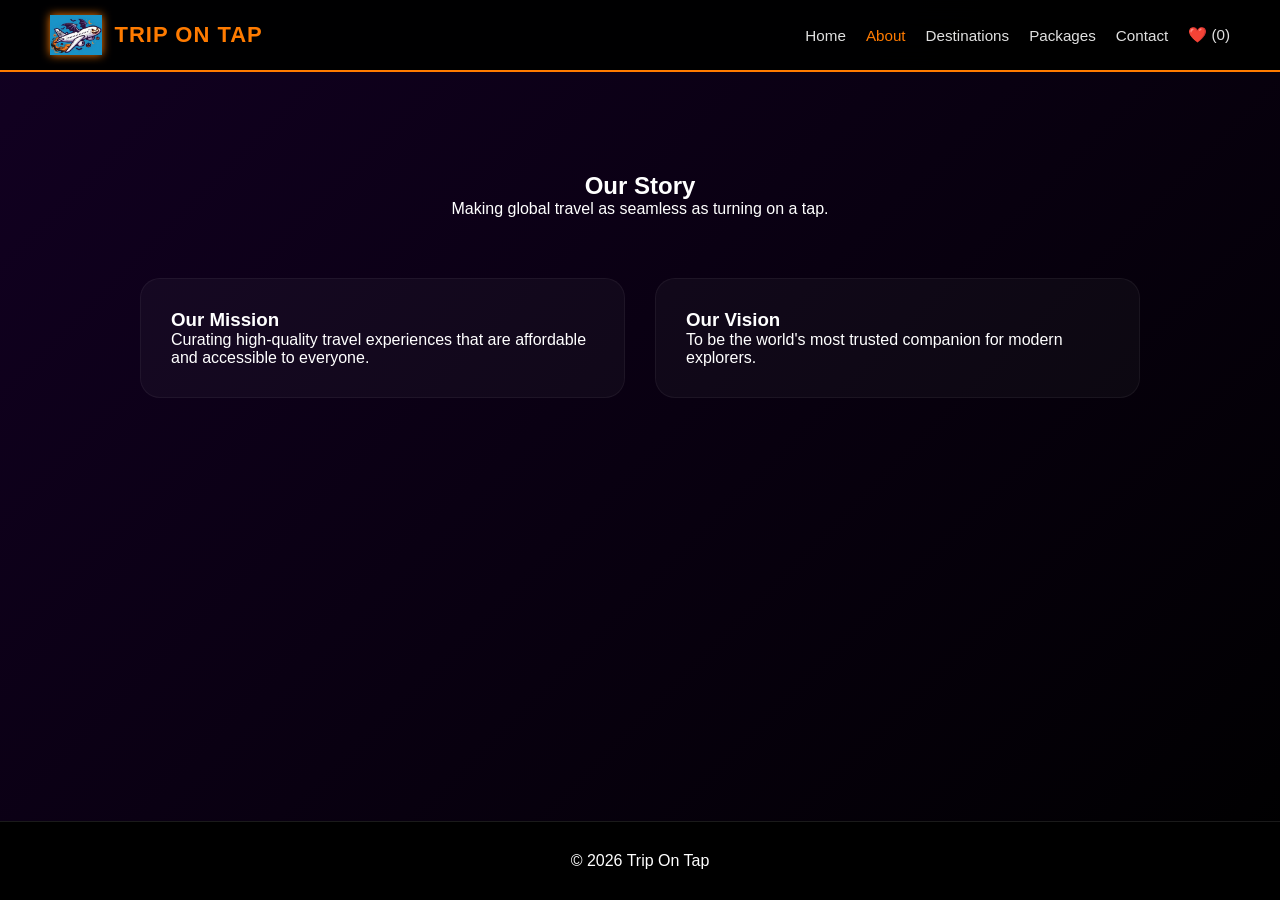
==== commit 4ff88339: "Almost Done #7" ====
--- a/about.html
+++ b/about.html
@@ -4,8 +4,8 @@
     <meta charset="UTF-8">
     <meta name="viewport" content="width=device-width, initial-scale=1.0">
     <title>Trip On Tap | About Us</title>
+    <link rel="stylesheet" href="css/style.css">
     <link rel="icon" href="images/logo.png" type="image/png">
-    <link rel="stylesheet" href="css/style.css">
 </head>
 <body>
     <header>
@@ -19,7 +19,7 @@
             <a href="destinations.html">Destinations</a>
             <a href="packages.html">Packages</a>
             <a href="contact.html">Contact</a>
-            <a href="wishlist.html" class="wishlist-link">❤️ <span id="wishlistCount"></span></a>
+            <a href="wishlist.html">❤️ <span id="wishlistCount"></span></a>
         </nav>
     </header>
 
@@ -28,15 +28,14 @@
             <h2>Our Story</h2>
             <p>Making global travel as seamless as turning on a tap.</p>
         </section>
-        
         <div class="about-grid">
             <div class="about-card">
                 <h3>Our Mission</h3>
-                <p>To provide curated, high-quality travel experiences that are affordable and accessible to everyone.</p>
+                <p>Curating high-quality travel experiences that are affordable and accessible to everyone.</p>
             </div>
             <div class="about-card">
-                <h3>Why Us?</h3>
-                <p>We combine local expertise with modern technology to ensure your trip is stress-free from start to finish.</p>
+                <h3>Our Vision</h3>
+                <p>To be the world's most trusted companion for modern explorers.</p>
             </div>
         </div>
     </main>
--- a/css/style.css
+++ b/css/style.css
@@ -21,7 +21,7 @@
     justify-content: space-between;
     align-items: center;
     padding: 15px 50px;
-    background: rgba(0, 0, 0, 0.9);
+    background: rgba(0, 0, 0, 0.95);
     border-bottom: 2px solid #ff7b00;
     position: sticky;
     top: 0;
@@ -61,7 +61,7 @@
     font-weight: 500;
     font-size: 0.95rem;
     position: relative;
-    white-space: nowrap; /* Keeps links from wrapping */
+    white-space: nowrap;
 }
 
 .nav-links a:hover, 
@@ -69,7 +69,7 @@
     color: #ff7b00;
 }
 
-/* ================= INDEX HERO (Original Style Restored) ================= */
+/* ================= INDEX HERO SECTION ================= */
 .index_section {
     height: 85vh;
     background: linear-gradient(rgba(0,0,0,0.4), rgba(0,0,0,0.6)), url('../images/hero-bg.jpg') center/cover no-repeat;
@@ -94,7 +94,7 @@
     color: #ddd;
 }
 
-/* ================= SEXY SEARCH BAR (Destinations) ================= */
+/* ================= SEXY SEARCH BAR ================= */
 .search-container {
     padding: 50px 20px;
     display: flex;
@@ -145,7 +145,6 @@
     font-weight: 600;
     cursor: pointer;
     outline: none;
-    padding-right: 10px;
 }
 
 /* ================= CARD GRID ================= */
@@ -219,7 +218,38 @@
     color: #ff3e3e;
 }
 
-/* ================= FORMS ================= */
+/* ================= TOUR DETAILS PAGE ================= */
+.details-wrapper {
+    display: flex;
+    gap: 50px;
+    max-width: 1100px;
+    margin: 40px auto;
+    padding: 40px;
+    background: rgba(255, 255, 255, 0.03);
+    border-radius: 30px;
+    align-items: center;
+}
+
+.details-wrapper img {
+    width: 50%;
+    border-radius: 20px;
+    box-shadow: 0 10px 30px rgba(0,0,0,0.5);
+}
+
+.details-info h1 {
+    font-size: 3rem;
+    color: #ff7b00;
+    margin-bottom: 15px;
+}
+
+.details-info p {
+    font-size: 1.1rem;
+    line-height: 1.6;
+    color: #ccc;
+    margin-bottom: 25px;
+}
+
+/* ================= FORMS (Contact & Booking) ================= */
 .form-container {
     max-width: 500px;
     margin: 50px auto;
@@ -238,15 +268,22 @@
     display: block;
     margin-bottom: 8px;
     color: #ff7b00;
+    font-size: 0.9rem;
 }
 
 input, select, textarea {
     width: 100%;
     padding: 12px;
-    background: #000;
+    background: rgba(0,0,0,0.5);
     border: 1px solid #333;
     border-radius: 10px;
     color: white;
+    font-size: 1rem;
+}
+
+input:focus {
+    border-color: #ff7b00;
+    outline: none;
 }
 
 .total-box {
@@ -255,9 +292,10 @@
     font-weight: bold;
     color: #ff7b00;
     margin: 20px 0;
-    padding: 10px;
+    padding: 15px;
     border: 1px dashed #ff7b00;
     border-radius: 10px;
+    background: rgba(255, 123, 0, 0.1);
 }
 
 .btn {
@@ -271,11 +309,33 @@
     text-decoration: none;
     display: inline-block;
     transition: 0.3s;
+    text-align: center;
 }
 
 .btn:hover {
     background: white;
     transform: scale(1.05);
+}
+
+/* ================= ABOUT PAGE ================= */
+.about-hero {
+    text-align: center;
+    padding: 60px 20px;
+}
+
+.about-grid {
+    display: grid;
+    grid-template-columns: 1fr 1fr;
+    gap: 30px;
+    max-width: 1000px;
+    margin: 0 auto;
+}
+
+.about-card {
+    background: rgba(255, 255, 255, 0.03);
+    padding: 30px;
+    border-radius: 20px;
+    border: 1px solid rgba(255, 255, 255, 0.05);
 }
 
 /* ================= MESSAGES ================= */
@@ -289,25 +349,6 @@
     border-radius: 20px;
 }
 
-/* ================= ABOUT PAGE ================= */
-.about-hero {
-    text-align: center;
-    padding: 60px 20px;
-}
-
-.about-grid {
-    display: grid;
-    grid-template-columns: 1fr 1fr;
-    gap: 30px;
-    margin-top: 40px;
-}
-
-.about-card {
-    background: rgba(255, 255, 255, 0.03);
-    padding: 30px;
-    border-radius: 20px;
-}
-
 /* ================= FOOTER ================= */
 footer {
     padding: 30px;
@@ -317,33 +358,32 @@
     margin-top: auto;
 }
 
-/* ================= RESPONSIVE (INLINE HEADER) ================= */
+/* ================= RESPONSIVE DESIGN ================= */
 @media (max-width: 768px) {
     header {
         padding: 15px 15px;
-        flex-direction: row; /* Force inline layout */
+        flex-direction: row; /* Ensures inline navigation */
+        justify-content: space-between;
     }
 
-    .site-title {
-        font-size: 16px;
+    .site-title { font-size: 16px; }
+    .nav-logo img { height: 30px; }
+
+    .nav-links a {
+        margin-left: 8px;
+        font-size: 0.7rem;
     }
 
-    .nav-logo img {
-        height: 30px;
+    .hero-overlay h1 { font-size: 2.5rem; }
+
+    .details-wrapper {
+        flex-direction: column;
+        padding: 20px;
     }
 
-    .nav-links a {
-        margin-left: 10px;
-        font-size: 0.75rem;
-    }
-
-    .hero-overlay h1 {
-        font-size: 2.5rem;
-    }
-    
-    .about-grid {
-        grid-template-columns: 1fr;
-    }
+    .details-wrapper img { width: 100%; }
+
+    .about-grid { grid-template-columns: 1fr; }
 
     .search-bar-sexy {
         flex-direction: column;
@@ -351,12 +391,5 @@
         padding: 15px;
     }
 
-    .search-divider {
-        display: none;
-    }
-
-    .search-bar-sexy input, .search-bar-sexy select {
-        width: 100%;
-        text-align: center;
-    }
+    .search-divider { display: none; }
 }
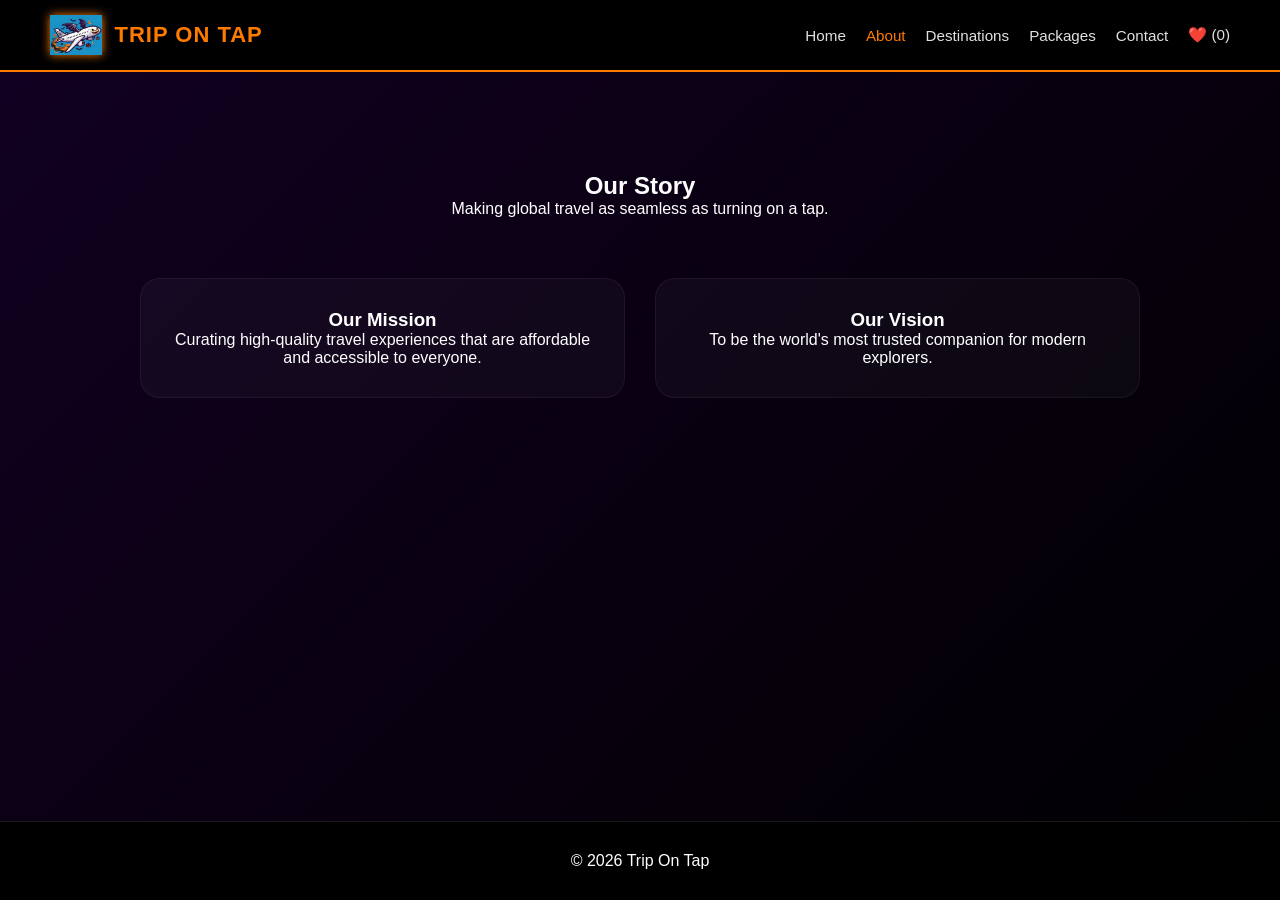
==== commit b85892a2: "Slight change" ====
--- a/about.html
+++ b/about.html
@@ -41,6 +41,7 @@
     </main>
 
     <footer><p>© 2026 Trip On Tap</p></footer>
+
     <script type="module" src="js/main.js"></script>
 </body>
 </html>
--- a/css/style.css
+++ b/css/style.css
@@ -3,6 +3,7 @@
     box-sizing: border-box;
     margin: 0;
     padding: 0;
+    text-align: center;
 }
 
 body {
